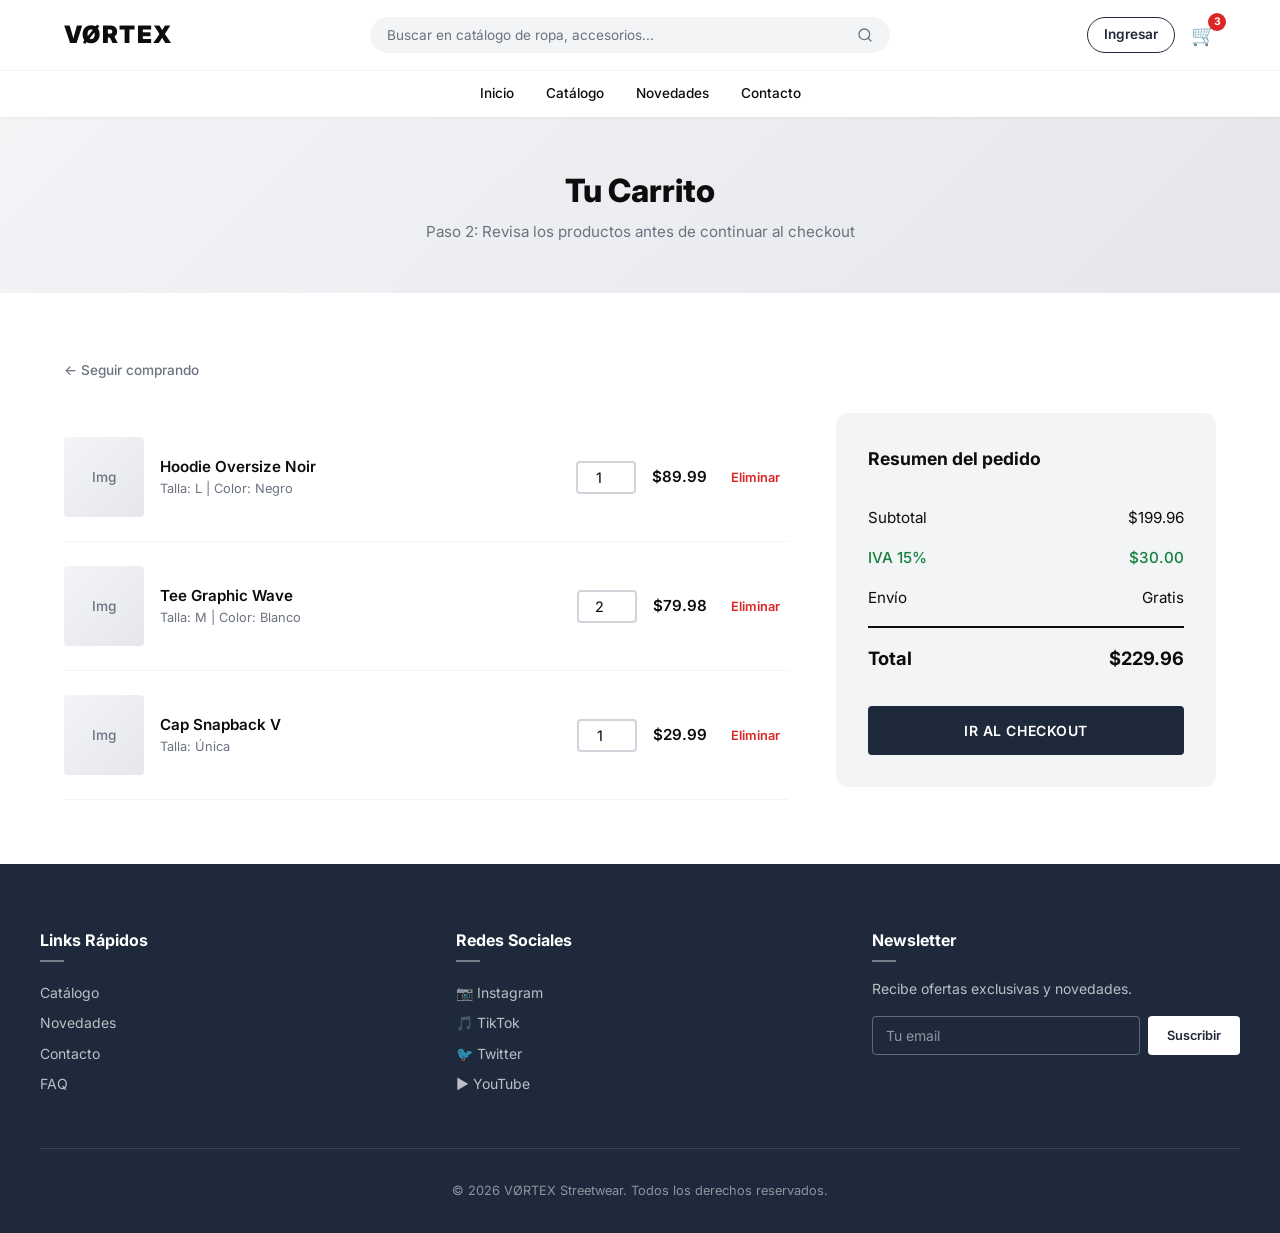
==== carrito.html @ 1f5ef52a "first commit: Initial project setup" ====
<!DOCTYPE html>
<html lang="es">
<head>
  <meta charset="UTF-8">
  <meta name="viewport" content="width=device-width, initial-scale=1.0">
  <meta name="description" content="VØRTEX — Tu carrito de compras. Paso 2: Revisa tu pedido con IVA 15%.">
  <title>VØRTEX — Carrito</title>
  <link rel="stylesheet" href="styles.css">
</head>
<body>

  <!-- NAVBAR (Unified) -->
  <nav class="navbar" role="navigation" aria-label="Menú principal">
    <div class="navbar__top">
      <a href="index.html" class="navbar__brand">VØRTEX</a>
      <div class="navbar__search-slot">
        <form class="navbar__search-form" role="search" onsubmit="event.preventDefault()">
          <input class="navbar__search-input" type="search" placeholder="Buscar en catálogo de ropa, accesorios..." aria-label="Buscar productos">
          <button class="navbar__search-btn" type="submit" aria-label="Buscar">
            <svg width="16" height="16" viewBox="0 0 24 24" fill="none" stroke="currentColor" stroke-width="2" stroke-linecap="round" stroke-linejoin="round" aria-hidden="true"><circle cx="11" cy="11" r="8"/><line x1="21" y1="21" x2="16.65" y2="16.65"/></svg>
          </button>
        </form>
      </div>
      <div class="navbar__actions">
        <a href="login.html" class="navbar__login-link" aria-label="Iniciar sesión">Ingresar</a>
        <a href="carrito.html" class="navbar__cart" aria-label="Ver carrito de compras">🛒<span class="navbar__cart-badge" id="cart-badge">3</span></a>
        <button class="navbar__hamburger" aria-label="Abrir menú de navegación" aria-expanded="false" id="hamburger"><span></span><span></span><span></span></button>
      </div>
    </div>
    <div class="navbar__bottom">
      <div class="navbar__links">
        <a href="index.html">Inicio</a>
        <a href="catalogo.html">Catálogo</a>
        <a href="novedades.html">Novedades</a>
        <a href="contacto.html">Contacto</a>
      </div>
    </div>
    <div class="navbar__mobile" id="mobile-menu">
      <a href="index.html">Inicio</a>
      <a href="catalogo.html">Catálogo</a>
      <a href="novedades.html">Novedades</a>
      <a href="contacto.html">Contacto</a>
      <a href="login.html">Iniciar Sesión</a>
    </div>
  </nav>

  <main>
    <section class="page-header">
      <div class="container">
        <h1>Tu Carrito</h1>
        <p>Paso 2: Revisa los productos antes de continuar al checkout</p>
      </div>
    </section>

    <section class="section">
      <div class="container">
        <a href="catalogo.html" class="back-link">← Seguir comprando</a>

        <div class="cart-layout" id="cart-content">
          <!-- Cart Items -->
          <div>
            <div class="cart-item" id="cart-item-1" data-id_producto="PROD-001" data-precio_unitario="89.99" data-cantidad="1">
              <div class="img-placeholder" role="img" aria-label="Imagen de Hoodie Oversize Noir">Img</div>
              <div class="cart-item__info">
                <h3 id="nombre_producto_cart_1">Hoodie Oversize Noir</h3>
                <p>Talla: L | Color: Negro</p>
              </div>
              <label class="sr-only" for="qty-1">Cantidad de Hoodie Oversize Noir</label>
              <input type="number" id="qty-1" name="cantidad" class="cart-item__qty" value="1" min="1" max="10" aria-label="Cantidad">
              <span class="cart-item__price" id="precio_unitario_1">$89.99</span>
              <button class="cart-item__remove" onclick="openModal('remove-modal')" aria-label="Eliminar Hoodie Oversize Noir del carrito">Eliminar</button>
            </div>
            <div class="cart-item" id="cart-item-2" data-id_producto="PROD-003" data-precio_unitario="39.99" data-cantidad="2">
              <div class="img-placeholder" role="img" aria-label="Imagen de Tee Graphic Wave">Img</div>
              <div class="cart-item__info">
                <h3 id="nombre_producto_cart_2">Tee Graphic Wave</h3>
                <p>Talla: M | Color: Blanco</p>
              </div>
              <label class="sr-only" for="qty-2">Cantidad de Tee Graphic Wave</label>
              <input type="number" id="qty-2" name="cantidad" class="cart-item__qty" value="2" min="1" max="10" aria-label="Cantidad">
              <span class="cart-item__price" id="precio_unitario_2">$79.98</span>
              <button class="cart-item__remove" onclick="openModal('remove-modal')" aria-label="Eliminar Tee Graphic Wave del carrito">Eliminar</button>
            </div>
            <div class="cart-item" id="cart-item-3" data-id_producto="PROD-004" data-precio_unitario="29.99" data-cantidad="1">
              <div class="img-placeholder" role="img" aria-label="Imagen de Cap Snapback V">Img</div>
              <div class="cart-item__info">
                <h3 id="nombre_producto_cart_3">Cap Snapback V</h3>
                <p>Talla: Única</p>
              </div>
              <label class="sr-only" for="qty-3">Cantidad de Cap Snapback V</label>
              <input type="number" id="qty-3" name="cantidad" class="cart-item__qty" value="1" min="1" max="10" aria-label="Cantidad">
              <span class="cart-item__price" id="precio_unitario_3">$29.99</span>
              <button class="cart-item__remove" onclick="openModal('remove-modal')" aria-label="Eliminar Cap Snapback V del carrito">Eliminar</button>
            </div>
          </div>

          <!-- Summary with IVA 15% Ecuador -->
          <div class="cart-summary">
            <h3>Resumen del pedido</h3>
            <div class="cart-summary__row">
              <span>Subtotal</span>
              <span id="subtotal">$199.96</span>
            </div>
            <div class="cart-summary__row cart-summary__row--iva" data-id_iva="IVA-001">
              <span>IVA 15%</span>
              <span id="iva_monto">$30.00</span>
            </div>
            <div class="cart-summary__row">
              <span>Envío</span>
              <span>Gratis</span>
            </div>
            <div class="cart-summary__row cart-summary__row--total">
              <span>Total</span>
              <span id="total">$229.96</span>
            </div>
            <a href="checkout.html" class="btn btn-primary" style="width:100%;margin-top:1.5rem">Ir al Checkout</a>
          </div>
        </div>
      </div>
    </section>
  </main>

  <!-- FOOTER (Unified) -->
  <footer class="footer" role="contentinfo">
    <div class="footer__grid">
      <div class="footer__col">
        <h3>Links Rápidos</h3>
        <a href="catalogo.html">Catálogo</a>
        <a href="novedades.html">Novedades</a>
        <a href="contacto.html">Contacto</a>
        <a href="#">FAQ</a>
      </div>
      <div class="footer__col">
        <h3>Redes Sociales</h3>
        <a href="#">📷 Instagram</a>
        <a href="#">🎵 TikTok</a>
        <a href="#">🐦 Twitter</a>
        <a href="#">▶️ YouTube</a>
      </div>
      <div class="footer__col">
        <h3>Newsletter</h3>
        <p class="footer__col-desc">Recibe ofertas exclusivas y novedades.</p>
        <form class="footer__newsletter" onsubmit="event.preventDefault();">
          <label for="newsletter-email-cart" class="sr-only">Email para newsletter</label>
          <input type="email" id="newsletter-email-cart" placeholder="Tu email" required>
          <button type="submit">Suscribir</button>
        </form>
      </div>
    </div>
    <div class="footer__bottom">
      <p>&copy; 2026 VØRTEX Streetwear. Todos los derechos reservados.</p>
    </div>
  </footer>

  <!-- MODAL: Eliminar producto -->
  <div class="modal-overlay" id="remove-modal" role="dialog" aria-modal="true" aria-labelledby="modal-remove-title">
    <div class="modal">
      <h2 id="modal-remove-title">Eliminar producto</h2>
      <p>¿Eliminar este producto del carrito?</p>
      <div class="modal__actions">
        <button class="btn btn-outline btn-sm" onclick="closeModal('remove-modal')">Cancelar</button>
        <button class="btn btn-primary btn-sm" onclick="closeModal('remove-modal')">Confirmar</button>
      </div>
    </div>
  </div>

  <script>
    var hamburger = document.getElementById('hamburger');
    var mobileMenu = document.getElementById('mobile-menu');
    hamburger.addEventListener('click', function() {
      var expanded = mobileMenu.classList.toggle('active');
      hamburger.setAttribute('aria-expanded', expanded);
    });
    function openModal(id) {
      var overlay = document.getElementById(id);
      overlay.classList.add('active');
      var firstBtn = overlay.querySelector('button, a');
      if (firstBtn) firstBtn.focus();
      overlay.addEventListener('keydown', trapFocus);
    }
    function closeModal(id) {
      var overlay = document.getElementById(id);
      overlay.classList.remove('active');
      overlay.removeEventListener('keydown', trapFocus);
    }
    function trapFocus(e) {
      if (e.key === 'Escape') { e.currentTarget.classList.remove('active'); e.currentTarget.removeEventListener('keydown', trapFocus); return; }
      if (e.key !== 'Tab') return;
      var focusable = e.currentTarget.querySelector('.modal').querySelectorAll('button, a, input, [tabindex]:not([tabindex="-1"])');
      var first = focusable[0], last = focusable[focusable.length - 1];
      if (e.shiftKey && document.activeElement === first) { e.preventDefault(); last.focus(); }
      else if (!e.shiftKey && document.activeElement === last) { e.preventDefault(); first.focus(); }
    }
    document.querySelectorAll('.modal-overlay').forEach(function(o) {
      o.addEventListener('click', function(e) { if (e.target === o) closeModal(o.id); });
    });
  </script>
</body>
</html>
---- styles.css ----
/* ======================================
   VØRTEX STREETWEAR (BarBox) — Design System
   Proyecto IHC — Prototipo Alta Fidelidad
   Paleta: #FFFFFF · #0D0D0D · #6B7280 · #F3F4F6 · #1E293B
   IVA Ecuador: 15%
   ====================================== */

@import url('https://fonts.googleapis.com/css2?family=Inter:wght@300;400;500;600;700;800;900&display=swap');

:root {
  /* — Colors — */
  --color-bg:        #FFFFFF;
  --color-obsidian:  #0D0D0D;
  --color-steel:     #6B7280;
  --color-mist:      #F3F4F6;
  --color-midnight:  #1E293B;
  --color-white:     #FFFFFF;
  --color-success:   #16A34A;
  --color-error:     #DC2626;
  --color-warning:   #F59E0B;
  --color-iva:       #15803D;
  --color-accent:    #3B82F6;
  --color-paypal:    #003087;

  /* — Typography — */
  --font-main: 'Inter', -apple-system, BlinkMacSystemFont, 'Segoe UI', sans-serif;

  /* — Spacing — */
  --space-xs:  0.25rem;
  --space-sm:  0.5rem;
  --space-md:  1rem;
  --space-lg:  1.5rem;
  --space-xl:  2rem;
  --space-2xl: 3rem;
  --space-3xl: 4rem;

  /* — Transitions — */
  --transition: 0.25s ease;
  --transition-slow: 0.5s ease;

  /* — Shadows — */
  --shadow-sm:  0 1px 3px rgba(0,0,0,0.06);
  --shadow-md:  0 4px 12px rgba(0,0,0,0.08);
  --shadow-lg:  0 8px 24px rgba(0,0,0,0.12);
  --shadow-xl:  0 20px 50px rgba(0,0,0,0.15);

  /* — Border Radius — */
  --radius-sm: 4px;
  --radius-md: 8px;
  --radius-lg: 12px;
  --radius-xl: 16px;
  --radius-full: 50%;
}

/* ======================================
   RESET & BASE
   ====================================== */
*, *::before, *::after {
  margin: 0;
  padding: 0;
  box-sizing: border-box;
}

html {
  font-size: 16px;
  scroll-behavior: smooth;
  -webkit-font-smoothing: antialiased;
  -moz-osx-font-smoothing: grayscale;
}

body {
  font-family: var(--font-main);
  background-color: var(--color-bg);
  color: var(--color-obsidian);
  line-height: 1.6;
  overflow-x: hidden;
}

a {
  text-decoration: none;
  color: inherit;
  transition: opacity var(--transition), color var(--transition);
}
a:hover { opacity: 0.8; }

img { display: block; max-width: 100%; height: auto; }

button {
  cursor: pointer;
  font-family: inherit;
  border: none;
  background: none;
}

ul { list-style: none; }

/* — Utility Classes — */
.sr-only {
  position: absolute; width: 1px; height: 1px;
  padding: 0; margin: -1px; overflow: hidden;
  clip: rect(0,0,0,0); white-space: nowrap; border: 0;
}

.container {
  max-width: 1200px;
  margin: 0 auto;
  padding: 0 var(--space-lg);
}

/* ======================================
   BUTTONS
   ====================================== */
.btn {
  display: inline-flex;
  align-items: center;
  justify-content: center;
  gap: var(--space-sm);
  font-family: var(--font-main);
  font-size: 0.875rem;
  font-weight: 600;
  letter-spacing: 0.04em;
  text-transform: uppercase;
  border-radius: var(--radius-sm);
  padding: 0.85rem 2rem;
  transition: all var(--transition);
  position: relative;
  overflow: hidden;
}

.btn:focus-visible {
  outline: 2px solid var(--color-midnight);
  outline-offset: 2px;
}

.btn-primary {
  background-color: var(--color-midnight);
  color: var(--color-white);
}

.btn-primary:hover {
  background-color: #0f172a;
  transform: translateY(-2px);
  box-shadow: 0 6px 20px rgba(30,41,59,0.35);
  opacity: 1;
}

.btn-primary:active {
  transform: translateY(0);
}

.btn-outline {
  background-color: var(--color-white);
  color: var(--color-midnight);
  border: 2px solid var(--color-midnight);
}
.btn-outline:hover {
  background-color: var(--color-midnight);
  color: var(--color-white);
  opacity: 1;
}

.btn-sm { padding: 0.6rem 1.2rem; font-size: 0.8rem; }

.btn-success {
  background-color: var(--color-success);
  color: var(--color-white);
}
.btn-success:hover {
  background-color: #15803D;
  transform: translateY(-2px);
  opacity: 1;
}

/* ======================================
   LOADING STATE
   ====================================== */
.is-loading {
  pointer-events: none;
  opacity: 0.7;
  position: relative;
  color: transparent !important;
}

.is-loading::after {
  content: '';
  position: absolute;
  top: 50%;
  left: 50%;
  width: 20px;
  height: 20px;
  margin: -10px 0 0 -10px;
  border: 3px solid rgba(255,255,255,0.3);
  border-top-color: var(--color-white);
  border-radius: var(--radius-full);
  animation: spin 0.6s linear infinite;
}

@keyframes spin {
  to { transform: rotate(360deg); }
}

/* ======================================
   NAVBAR — Unified across all pages
   ====================================== */
.navbar {
  position: sticky;
  top: 0;
  z-index: 1000;
  background-color: rgba(255,255,255,0.97);
  backdrop-filter: blur(12px);
  -webkit-backdrop-filter: blur(12px);
  box-shadow: var(--shadow-sm);
}

/* Row 1: logo | search | actions */
.navbar__top {
  max-width: 1200px;
  margin: 0 auto;
  display: grid;
  grid-template-columns: auto 1fr auto;
  align-items: center;
  gap: var(--space-lg);
  padding: var(--space-md) var(--space-lg);
}

.navbar__brand {
  font-size: 1.5rem;
  font-weight: 900;
  color: var(--color-obsidian);
  letter-spacing: 0.06em;
  white-space: nowrap;
}
.navbar__brand:hover { opacity: 1; }

/* Central search */
.navbar__search-slot { display: flex; align-items: center; width: 100%; }
.navbar__search-form {
  display: flex;
  align-items: center;
  width: 100%;
  max-width: 520px;
  margin: 0 auto;
  border: 1.5px solid var(--color-mist);
  border-radius: 24px;
  overflow: hidden;
  background: var(--color-mist);
  transition: border-color var(--transition), box-shadow var(--transition);
}
.navbar__search-form:focus-within {
  border-color: var(--color-midnight);
  box-shadow: 0 0 0 3px rgba(30,41,59,0.08);
  background: var(--color-white);
}
.navbar__search-input {
  flex: 1; border: none; background: transparent;
  padding: 0.55rem var(--space-md);
  font-size: 0.85rem; font-family: inherit;
  color: var(--color-obsidian);
  outline: none;
}
.navbar__search-input::placeholder { color: var(--color-steel); }
.navbar__search-btn {
  background: none; border: none; cursor: pointer;
  color: var(--color-steel); padding: 0.55rem var(--space-md);
  display: flex; align-items: center;
  transition: color var(--transition);
}
.navbar__search-btn:hover { color: var(--color-midnight); }

.navbar__actions {
  display: flex;
  align-items: center;
  gap: var(--space-md);
  justify-content: flex-end;
}

/* Row 2: nav links centered */
.navbar__bottom {
  border-top: 1px solid var(--color-mist);
}
.navbar__links {
  max-width: 1200px;
  margin: 0 auto;
  display: flex;
  justify-content: center;
  gap: var(--space-xl);
  padding: var(--space-sm) var(--space-lg);
}
.navbar__links a {
  font-size: 0.85rem;
  font-weight: 500;
  color: var(--color-obsidian);
  position: relative;
  padding: var(--space-xs) 0;
  transition: color var(--transition);
}
.navbar__links a::after {
  content: '';
  position: absolute;
  bottom: -2px; left: 0;
  width: 0; height: 2px;
  background-color: var(--color-midnight);
  transition: width var(--transition);
}
.navbar__links a:hover::after,
.navbar__links a[aria-current="page"]::after { width: 100%; }
.navbar__links a:hover { opacity: 1; color: var(--color-midnight); }

/* Cart badge */
.navbar__cart {
  position: relative;
  font-size: 1.25rem;
  display: flex;
  align-items: center;
}
.navbar__cart-badge {
  position: absolute;
  top: -6px; right: -10px;
  width: 18px; height: 18px;
  background-color: var(--color-error);
  color: var(--color-white);
  font-size: 0.65rem;
  font-weight: 700;
  border-radius: var(--radius-full);
  display: flex;
  align-items: center;
  justify-content: center;
}

.navbar__login-link {
  font-size: 0.85rem;
  font-weight: 600;
  color: var(--color-midnight);
  padding: 0.4rem 1rem;
  border: 1.5px solid var(--color-midnight);
  border-radius: 24px;
  transition: all var(--transition);
}
.navbar__login-link:hover {
  background-color: var(--color-midnight);
  color: var(--color-white);
  opacity: 1;
}

/* Hamburger */
.navbar__hamburger {
  display: none;
  flex-direction: column;
  gap: 5px;
  padding: var(--space-sm);
}
.navbar__hamburger span {
  display: block; width: 22px; height: 2px;
  background-color: var(--color-obsidian);
  transition: all var(--transition);
  border-radius: 2px;
}

.navbar__mobile {
  display: none;
  flex-direction: column;
  background-color: var(--color-white);
  padding: var(--space-md) var(--space-lg);
  border-top: 1px solid var(--color-mist);
}
.navbar__mobile a {
  padding: var(--space-sm) 0;
  font-size: 1rem; font-weight: 500;
  color: var(--color-obsidian);
  border-bottom: 1px solid var(--color-mist);
}
.navbar__mobile.active { display: flex; }

@media (max-width: 768px) {
  .navbar__bottom { display: none; }
  .navbar__hamburger { display: flex; }
  .navbar__search-slot { display: none; }
}

/* ======================================
   HERO
   ====================================== */
.hero {
  position: relative;
  min-height: 480px;
  background-image: url('assets/images/hero-main.png');
  background-size: cover;
  background-position: center;
  display: flex;
  align-items: center;
  justify-content: center;
  text-align: center;
  padding: var(--space-3xl) 0;
}
.hero::before {
  content: '';
  position: absolute; inset: 0;
  background: linear-gradient(135deg, rgba(13,13,13,0.6) 0%, rgba(30,41,59,0.4) 100%);
}
.hero > .container { position: relative; z-index: 1; }
.hero h1 {
  font-size: clamp(2rem, 5vw, 3.2rem);
  font-weight: 800;
  color: #ffffff;
  margin-bottom: var(--space-md);
  animation: fadeInUp 0.7s ease both;
}
.hero p {
  font-size: 1.1rem;
  color: rgba(255,255,255,0.88);
  max-width: 560px;
  margin: 0 auto var(--space-xl);
  animation: fadeInUp 0.7s ease 0.15s both;
}
.hero .btn {
  animation: fadeInUp 0.7s ease 0.3s both;
}

/* ======================================
   SECTIONS
   ====================================== */
.section { padding: var(--space-3xl) 0; }
.section--mist { background-color: var(--color-mist); }
.section__title {
  font-size: 1.75rem;
  font-weight: 700;
  color: var(--color-obsidian);
  text-align: center;
  margin-bottom: var(--space-2xl);
  position: relative;
}
.section__title::after {
  content: '';
  display: block;
  width: 48px;
  height: 3px;
  background-color: var(--color-midnight);
  margin: var(--space-sm) auto 0;
  border-radius: 2px;
}

/* ======================================
   CATEGORIES
   ====================================== */
.categories-grid {
  display: grid;
  grid-template-columns: repeat(4, 1fr);
  gap: var(--space-lg);
}
.category-card {
  display: flex;
  flex-direction: column;
  align-items: center;
  gap: var(--space-sm);
  padding: var(--space-xl);
  background-color: var(--color-mist);
  border-radius: var(--radius-md);
  transition: transform var(--transition), box-shadow var(--transition);
}
.category-card:hover {
  transform: translateY(-6px);
  box-shadow: var(--shadow-lg);
  opacity: 1;
}
.category-card__icon { font-size: 2.5rem; }
.category-card__name {
  font-size: 0.95rem;
  font-weight: 600;
  color: var(--color-obsidian);
}

@media (max-width: 768px) {
  .categories-grid { grid-template-columns: repeat(2, 1fr); }
}

/* ======================================
   PRODUCT GRID & CARD
   ====================================== */
.products-grid {
  display: grid;
  grid-template-columns: repeat(4, 1fr);
  gap: var(--space-lg);
}

.product-card {
  background-color: var(--color-white);
  border-radius: var(--radius-md);
  overflow: hidden;
  box-shadow: var(--shadow-sm);
  transition: transform var(--transition), box-shadow var(--transition);
  position: relative;
}
.product-card:hover {
  transform: translateY(-6px);
  box-shadow: var(--shadow-lg);
}

.product-card__img {
  height: 220px;
  overflow: hidden;
}
.product-card__img img {
  width: 100%;
  height: 100%;
  object-fit: cover;
  transition: transform var(--transition-slow);
}
.product-card:hover .product-card__img img {
  transform: scale(1.05);
}

.product-card__body {
  padding: var(--space-md);
}
.product-card__name {
  font-size: 0.95rem;
  font-weight: 600;
  color: var(--color-obsidian);
  margin-bottom: var(--space-xs);
}
.product-card__price {
  display: flex;
  align-items: center;
  gap: var(--space-sm);
  margin-bottom: var(--space-md);
}
.product-card__price .current {
  font-size: 1.1rem;
  font-weight: 700;
  color: var(--color-obsidian);
}
.product-card__price .old {
  font-size: 0.8rem;
  color: var(--color-steel);
  text-decoration: line-through;
}

.product-card__badge {
  display: inline-block;
  padding: 0.2rem 0.6rem;
  font-size: 0.7rem;
  font-weight: 700;
  letter-spacing: 0.06em;
  border-radius: 3px;
  margin-bottom: var(--space-sm);
}
.product-card__badge--new {
  background-color: var(--color-midnight);
  color: var(--color-white);
}
.product-card__badge--featured {
  background: linear-gradient(135deg, #F59E0B, #D97706);
  color: var(--color-white);
}

@media (max-width: 768px) {
  .products-grid { grid-template-columns: repeat(2, 1fr); }
}
@media (max-width: 480px) {
  .products-grid { grid-template-columns: 1fr; }
}

/* ======================================
   IMAGE PLACEHOLDER
   ====================================== */
.img-placeholder {
  background: linear-gradient(135deg, var(--color-mist) 0%, #E5E7EB 100%);
  display: flex;
  align-items: center;
  justify-content: center;
  color: var(--color-steel);
  font-size: 0.85rem;
  font-weight: 500;
  min-height: 180px;
}

/* ======================================
   FEATURED PRODUCTS
   ====================================== */
.featured-grid {
  display: grid;
  grid-template-columns: repeat(4, 1fr);
  gap: var(--space-lg);
}

.featured-card {
  position: relative;
  background-color: var(--color-white);
  border-radius: var(--radius-lg);
  overflow: hidden;
  box-shadow: var(--shadow-md);
  transition: transform var(--transition), box-shadow var(--transition);
  border: 2px solid transparent;
}
.featured-card:hover {
  transform: translateY(-8px);
  box-shadow: var(--shadow-xl);
  border-color: var(--color-warning);
}

.featured-card__ribbon {
  position: absolute;
  top: 12px;
  left: -8px;
  background: linear-gradient(135deg, #F59E0B, #D97706);
  color: var(--color-white);
  font-size: 0.7rem;
  font-weight: 700;
  letter-spacing: 0.05em;
  padding: 0.3rem 1rem 0.3rem 1.2rem;
  border-radius: 0 var(--radius-sm) var(--radius-sm) 0;
  z-index: 2;
  box-shadow: 0 2px 6px rgba(217,119,6,0.3);
}
.featured-card__ribbon::before {
  content: '';
  position: absolute;
  left: 0;
  bottom: -6px;
  border-top: 6px solid #B45309;
  border-left: 8px solid transparent;
}

.featured-card__img {
  height: 200px;
  overflow: hidden;
}

.featured-card__body {
  padding: var(--space-md) var(--space-md) var(--space-lg);
}

.featured-card__name {
  font-size: 0.95rem;
  font-weight: 600;
  margin-bottom: var(--space-xs);
}

.featured-card__price {
  font-size: 1.1rem;
  font-weight: 700;
  color: var(--color-midnight);
  margin-bottom: var(--space-md);
}

@media (max-width: 768px) {
  .featured-grid { grid-template-columns: repeat(2, 1fr); }
}
@media (max-width: 480px) {
  .featured-grid { grid-template-columns: 1fr; }
}

/* ======================================
   BANNER PROMO
   ====================================== */
.banner-promo {
  background: linear-gradient(135deg, var(--color-midnight) 0%, #0f172a 100%);
  color: var(--color-white);
  text-align: center;
  padding: var(--space-3xl) var(--space-lg);
}
.banner-promo h2 {
  font-size: 1.5rem;
  font-weight: 700;
  margin-bottom: var(--space-sm);
}
.banner-promo p {
  font-size: 1rem;
  color: rgba(255,255,255,0.8);
  margin-bottom: var(--space-xl);
}
.banner-promo .btn {
  background-color: var(--color-white);
  color: var(--color-midnight);
  font-weight: 700;
}
.banner-promo .btn:hover {
  background-color: var(--color-mist);
  opacity: 1;
}

/* ======================================
   TESTIMONIALS
   ====================================== */
.testimonials-grid {
  display: grid;
  grid-template-columns: repeat(3, 1fr);
  gap: var(--space-lg);
}
.testimonial-card {
  background-color: var(--color-mist);
  border-radius: var(--radius-md);
  padding: var(--space-xl);
  transition: transform var(--transition);
}
.testimonial-card:hover {
  transform: translateY(-4px);
}
.testimonial-card__text {
  font-size: 0.95rem;
  color: var(--color-obsidian);
  line-height: 1.7;
  margin-bottom: var(--space-md);
  font-style: italic;
}
.testimonial-card__author {
  font-size: 0.85rem;
  font-weight: 600;
  color: var(--color-steel);
}

@media (max-width: 768px) {
  .testimonials-grid { grid-template-columns: 1fr; }
}

/* ======================================
   FOOTER — Unified across all pages
   ====================================== */
.footer {
  background-color: var(--color-midnight);
  color: var(--color-white);
  padding: var(--space-3xl) var(--space-lg) var(--space-xl);
}
.footer__grid {
  max-width: 1200px;
  margin: 0 auto;
  display: grid;
  grid-template-columns: repeat(3, 1fr);
  gap: var(--space-2xl);
}
.footer__col h3 {
  font-size: 1rem;
  font-weight: 700;
  margin-bottom: var(--space-md);
  position: relative;
  padding-bottom: var(--space-sm);
}
.footer__col h3::after {
  content: '';
  position: absolute;
  bottom: 0; left: 0;
  width: 24px; height: 2px;
  background-color: rgba(255,255,255,0.4);
}
.footer__col a {
  display: block;
  padding: var(--space-xs) 0;
  font-size: 0.875rem;
  color: rgba(255,255,255,0.7);
  transition: color var(--transition), padding-left var(--transition);
}
.footer__col a:hover {
  color: var(--color-white);
  opacity: 1;
  padding-left: 4px;
}
.footer__col-desc {
  font-size: 0.875rem;
  color: rgba(255,255,255,0.7);
  margin-bottom: var(--space-md);
}
.footer__newsletter {
  display: flex;
  gap: var(--space-sm);
}
.footer__newsletter input {
  flex: 1;
  padding: 0.6rem 0.8rem;
  border: 1px solid rgba(255,255,255,0.3);
  border-radius: var(--radius-sm);
  background: transparent;
  color: var(--color-white);
  font-family: var(--font-main);
  font-size: 0.875rem;
  transition: border-color var(--transition);
}
.footer__newsletter input::placeholder { color: rgba(255,255,255,0.5); }
.footer__newsletter input:focus {
  outline: none;
  border-color: var(--color-white);
  box-shadow: 0 0 0 2px rgba(255,255,255,0.15);
}
.footer__newsletter button {
  padding: 0.6rem 1.2rem;
  background-color: var(--color-white);
  color: var(--color-midnight);
  font-weight: 600;
  font-size: 0.8rem;
  border-radius: var(--radius-sm);
  transition: background-color var(--transition);
}
.footer__newsletter button:hover { background-color: var(--color-mist); }
.footer__bottom {
  max-width: 1200px;
  margin: var(--space-2xl) auto 0;
  text-align: center;
  padding-top: var(--space-xl);
  border-top: 1px solid rgba(255,255,255,0.12);
  font-size: 0.8rem;
  color: rgba(255,255,255,0.5);
}

@media (max-width: 768px) {
  .footer__grid { grid-template-columns: 1fr; }
}

/* ======================================
   MODAL
   ====================================== */
.modal-overlay {
  display: none;
  position: fixed;
  inset: 0;
  background-color: rgba(0,0,0,0.55);
  z-index: 2000;
  align-items: center;
  justify-content: center;
  animation: fadeIn 0.2s ease;
}
.modal-overlay.active { display: flex; }

.modal {
  background-color: var(--color-white);
  border-radius: var(--radius-lg);
  padding: var(--space-2xl);
  max-width: 440px;
  width: 90%;
  box-shadow: var(--shadow-xl);
  animation: slideUp 0.3s ease;
}
.modal h2 {
  font-size: 1.25rem;
  font-weight: 700;
  color: var(--color-obsidian);
  margin-bottom: var(--space-sm);
}
.modal p {
  font-size: 0.95rem;
  color: var(--color-steel);
  margin-bottom: var(--space-xl);
}
.modal__actions {
  display: flex;
  gap: var(--space-md);
  justify-content: flex-end;
}

/* Modal with product image */
.modal--product { max-width: 520px; padding: 0; overflow: hidden; }
.modal--product .modal__product-img {
  width: 100%; height: 220px;
  object-fit: cover; display: block;
}
.modal--product .modal__body { padding: var(--space-2xl); }

/* ======================================
   SEARCH BAR (Catálogo)
   ====================================== */
.search-bar {
  background-color: var(--color-mist);
  padding: var(--space-lg);
  border-radius: var(--radius-md);
  margin-bottom: var(--space-xl);
}
.search-bar input {
  width: 100%;
  padding: 0.75rem 1rem;
  border: 2px solid transparent;
  border-radius: var(--radius-sm);
  background-color: var(--color-white);
  font-family: var(--font-main);
  font-size: 1rem;
  color: var(--color-obsidian);
  transition: border-color var(--transition);
}
.search-bar input::placeholder { color: var(--color-steel); }
.search-bar input:focus {
  outline: none;
  border-color: var(--color-midnight);
  box-shadow: 0 0 0 3px rgba(30,41,59,0.08);
}

/* ======================================
   FILTERS (Catálogo)
   ====================================== */
.catalog-layout {
  display: grid;
  grid-template-columns: 240px 1fr;
  gap: var(--space-2xl);
}
.filters {
  position: sticky;
  top: 100px;
  align-self: start;
}
.filters h3 {
  font-size: 1rem;
  font-weight: 700;
  color: var(--color-obsidian);
  margin-bottom: var(--space-md);
}
.filter-group { margin-bottom: var(--space-xl); }
.filter-group h4 {
  font-size: 0.85rem;
  font-weight: 600;
  color: var(--color-obsidian);
  margin-bottom: var(--space-sm);
  text-transform: uppercase;
  letter-spacing: 0.04em;
}
.filter-group label {
  display: flex;
  align-items: center;
  gap: var(--space-sm);
  padding: var(--space-xs) 0;
  font-size: 0.875rem;
  color: var(--color-steel);
  cursor: pointer;
  transition: color var(--transition);
}
.filter-group label:hover { color: var(--color-obsidian); }
.filter-group input[type="checkbox"] {
  accent-color: var(--color-midnight);
  width: 16px; height: 16px;
}

@media (max-width: 768px) {
  .catalog-layout { grid-template-columns: 1fr; }
  .filters { position: static; }
}

/* ======================================
   PAGINATION
   ====================================== */
.pagination {
  display: flex;
  justify-content: center;
  gap: var(--space-sm);
  margin-top: var(--space-2xl);
}
.pagination a, .pagination span {
  display: flex;
  align-items: center;
  justify-content: center;
  width: 40px; height: 40px;
  border-radius: var(--radius-sm);
  font-size: 0.875rem;
  font-weight: 600;
  color: var(--color-obsidian);
  border: 1px solid var(--color-mist);
  transition: all var(--transition);
}
.pagination a:hover {
  background-color: var(--color-mist);
  opacity: 1;
}
.pagination [aria-current="page"] {
  background-color: var(--color-midnight);
  color: var(--color-white);
  border-color: var(--color-midnight);
}

/* ======================================
   PAGE HEADER (small hero)
   ====================================== */
.page-header {
  background: linear-gradient(135deg, var(--color-mist) 0%, #E5E7EB 100%);
  padding: var(--space-2xl) 0;
  text-align: center;
}
.page-header h1 {
  font-size: 2rem;
  font-weight: 800;
  color: var(--color-obsidian);
  margin-bottom: var(--space-xs);
}
.page-header p {
  font-size: 0.95rem;
  color: var(--color-steel);
}

/* ======================================
   CONTACT
   ====================================== */
.contact-layout {
  display: grid;
  grid-template-columns: 1fr 1fr;
  gap: var(--space-2xl);
}
.map-placeholder {
  background: linear-gradient(135deg, var(--color-mist) 0%, #E5E7EB 100%);
  border-radius: var(--radius-md);
  display: flex; align-items: center; justify-content: center;
  min-height: 300px;
  color: var(--color-steel);
  font-size: 1rem; font-weight: 500;
}
.contact-info { margin-top: var(--space-xl); }
.contact-info p {
  display: flex;
  align-items: center;
  gap: var(--space-sm);
  font-size: 0.9rem;
  color: var(--color-steel);
  margin-bottom: var(--space-sm);
}

@media (max-width: 768px) {
  .contact-layout { grid-template-columns: 1fr; }
}

/* ======================================
   FORMS — CSS-Only Validation
   ====================================== */
.form-group { margin-bottom: var(--space-lg); }
.form-group label {
  display: block;
  font-size: 0.85rem;
  font-weight: 600;
  color: var(--color-obsidian);
  margin-bottom: var(--space-xs);
}

.form-group input,
.form-group textarea,
.form-group select {
  width: 100%;
  padding: 0.75rem 1rem;
  border: 2px solid #D1D5DB;
  border-radius: var(--radius-sm);
  font-family: var(--font-main);
  font-size: 0.95rem;
  color: var(--color-obsidian);
  background-color: var(--color-white);
  transition: border-color var(--transition), box-shadow var(--transition);
}

.form-group input:focus,
.form-group textarea:focus,
.form-group select:focus {
  outline: none;
  border-color: var(--color-midnight);
  box-shadow: 0 0 0 3px rgba(30,41,59,0.1);
}

/* CSS-Only Validation: green border on valid, red on invalid (after interaction) */
.form-group input:not(:placeholder-shown):valid,
.form-group textarea:not(:placeholder-shown):valid {
  border-color: var(--color-success);
  box-shadow: 0 0 0 3px rgba(22,163,74,0.08);
}

.form-group input:not(:placeholder-shown):invalid,
.form-group textarea:not(:placeholder-shown):invalid {
  border-color: var(--color-error);
  box-shadow: 0 0 0 3px rgba(220,38,38,0.08);
}

/* Validation icons */
.form-group input:not(:placeholder-shown):valid ~ .validation-icon::after {
  content: '✓';
  color: var(--color-success);
}
.form-group input:not(:placeholder-shown):invalid ~ .validation-icon::after {
  content: '✗';
  color: var(--color-error);
}
.validation-icon {
  position: absolute;
  right: 12px;
  top: 50%;
  transform: translateY(-50%);
  font-size: 1rem;
  font-weight: 700;
}
.form-group--icon { position: relative; }
.form-group--icon input { padding-right: 2.5rem; }

.form-group textarea { resize: vertical; min-height: 120px; }

/* Error messages — shown via JS has-error class */
.form-group .error-msg {
  display: none;
  margin-top: var(--space-xs);
  font-size: 0.8rem;
  color: var(--color-error);
  font-weight: 500;
}
.form-group.has-error .error-msg { display: block; }
.form-group.has-error input,
.form-group.has-error textarea {
  border-color: var(--color-error);
  box-shadow: 0 0 0 3px rgba(220,38,38,0.08);
}

.tooltip {
  font-size: 0.75rem;
  color: var(--color-steel);
  margin-top: var(--space-xs);
}

.form-row {
  display: grid;
  grid-template-columns: 1fr 1fr;
  gap: var(--space-md);
}

@media (max-width: 768px) {
  .form-row { grid-template-columns: 1fr; }
}

/* ======================================
   CART
   ====================================== */
.cart-layout {
  display: grid;
  grid-template-columns: 1fr 380px;
  gap: var(--space-2xl);
}
.cart-item {
  display: grid;
  grid-template-columns: 80px 1fr auto auto auto;
  gap: var(--space-md);
  align-items: center;
  padding: var(--space-lg) 0;
  border-bottom: 1px solid var(--color-mist);
  transition: background-color var(--transition);
}
.cart-item:hover {
  background-color: rgba(243,244,246,0.5);
}
.cart-item .img-placeholder {
  width: 80px; height: 80px;
  border-radius: var(--radius-sm);
  min-height: auto;
}
.cart-item__info h3 {
  font-size: 0.95rem;
  font-weight: 600;
  color: var(--color-obsidian);
}
.cart-item__info p {
  font-size: 0.8rem;
  color: var(--color-steel);
}
.cart-item__qty {
  width: 60px;
  padding: 0.4rem;
  text-align: center;
  border: 2px solid #D1D5DB;
  border-radius: var(--radius-sm);
  font-family: var(--font-main);
  font-size: 0.9rem;
  transition: border-color var(--transition);
}
.cart-item__qty:focus {
  outline: none;
  border-color: var(--color-midnight);
}
.cart-item__price {
  font-weight: 600;
  white-space: nowrap;
  font-size: 0.95rem;
}
.cart-item__remove {
  color: var(--color-error);
  font-size: 0.8rem;
  font-weight: 600;
  background: none;
  border: none;
  cursor: pointer;
  padding: var(--space-sm);
  border-radius: var(--radius-sm);
  transition: background-color var(--transition);
}
.cart-item__remove:hover {
  background-color: rgba(220,38,38,0.08);
}

/* Cart & Order Summary */
.cart-summary,
.order-summary {
  background-color: var(--color-mist);
  border-radius: var(--radius-lg);
  padding: var(--space-xl);
  align-self: start;
  position: sticky;
  top: 100px;
}
.cart-summary h3,
.order-summary h3 {
  font-size: 1.1rem;
  font-weight: 700;
  margin-bottom: var(--space-lg);
}

.cart-summary__row,
.order-summary__item {
  display: flex;
  justify-content: space-between;
  padding: var(--space-sm) 0;
  font-size: 0.95rem;
}

/* IVA row highlight */
.cart-summary__row--iva,
.order-summary__item--iva {
  color: var(--color-iva);
  font-weight: 500;
}

.cart-summary__row--total,
.order-summary__total {
  display: flex;
  justify-content: space-between;
  font-weight: 700;
  font-size: 1.15rem;
  border-top: 2px solid var(--color-obsidian);
  margin-top: var(--space-sm);
  padding-top: var(--space-md);
}

.cart-empty {
  text-align: center;
  padding: var(--space-3xl);
}
.cart-empty p {
  font-size: 1.1rem;
  color: var(--color-steel);
  margin-bottom: var(--space-xl);
}

@media (max-width: 768px) {
  .cart-layout { grid-template-columns: 1fr; }
  .cart-item { grid-template-columns: 60px 1fr; }
  .cart-item__price, .cart-item__qty, .cart-item__remove {
    grid-column: 2;
  }
}

/* ======================================
   STEPPER
   ====================================== */
.stepper {
  display: flex;
  justify-content: center;
  align-items: center;
  gap: var(--space-sm);
  padding: var(--space-xl) 0;
}
.stepper__step {
  display: flex;
  align-items: center;
  gap: var(--space-sm);
  font-size: 0.85rem;
  font-weight: 600;
  color: var(--color-steel);
  transition: color var(--transition);
}
.stepper__step.active { color: var(--color-midnight); }
.stepper__step.completed { color: var(--color-success); }

.stepper__circle {
  width: 36px; height: 36px;
  border-radius: var(--radius-full);
  display: flex;
  align-items: center;
  justify-content: center;
  font-size: 0.85rem;
  font-weight: 700;
  background-color: var(--color-mist);
  color: var(--color-steel);
  transition: all var(--transition);
}
.stepper__step.active .stepper__circle {
  background-color: var(--color-midnight);
  color: var(--color-white);
  box-shadow: 0 0 0 4px rgba(30,41,59,0.15);
}
.stepper__step.completed .stepper__circle {
  background-color: var(--color-success);
  color: var(--color-white);
}

.stepper__line {
  width: 60px; height: 2px;
  background-color: var(--color-mist);
  border-radius: 1px;
  transition: background-color var(--transition);
}
.stepper__line.done { background-color: var(--color-success); }

/* ======================================
   CHECKOUT / FORMS
   ====================================== */
.checkout-layout {
  display: grid;
  grid-template-columns: 1fr 380px;
  gap: var(--space-2xl);
}
.checkout-form { max-width: 600px; }

.back-link {
  display: inline-flex;
  align-items: center;
  gap: var(--space-sm);
  font-size: 0.85rem;
  font-weight: 500;
  color: var(--color-steel);
  margin-bottom: var(--space-xl);
  transition: color var(--transition);
}
.back-link:hover { color: var(--color-obsidian); opacity: 1; }

@media (max-width: 768px) {
  .checkout-layout { grid-template-columns: 1fr; }
}

/* ======================================
   LOGIN
   ====================================== */
.login-layout {
  display: grid;
  grid-template-columns: 1fr 1fr;
  gap: var(--space-2xl);
  max-width: 900px;
  margin: 0 auto;
}
.login-panel {
  padding: var(--space-2xl);
  border: 2px solid var(--color-mist);
  border-radius: var(--radius-lg);
  transition: border-color var(--transition);
}
.login-panel:hover {
  border-color: #D1D5DB;
}
.login-panel h2 {
  font-size: 1.25rem;
  font-weight: 700;
  color: var(--color-obsidian);
  margin-bottom: var(--space-xl);
}
.login-panel .link-forgot {
  display: block;
  font-size: 0.8rem;
  font-weight: 500;
  color: var(--color-steel);
  margin-top: var(--space-sm);
}
.login-panel .link-forgot:hover { color: var(--color-midnight); opacity: 1; }

@media (max-width: 768px) {
  .login-layout { grid-template-columns: 1fr; }
}

/* ======================================
   PAYMENT TABS (CSS-only)
   ====================================== */
.payment-tabs {
  display: flex;
  gap: 0;
  margin-bottom: var(--space-xl);
  border: 2px solid var(--color-mist);
  border-radius: var(--radius-md);
  overflow: hidden;
}
.payment-tab {
  flex: 1;
  text-align: center;
}
.payment-tab input[type="radio"] {
  position: absolute;
  opacity: 0;
  width: 0;
  height: 0;
}
.payment-tab label {
  display: flex;
  align-items: center;
  justify-content: center;
  gap: var(--space-sm);
  padding: var(--space-md) var(--space-lg);
  font-size: 0.9rem;
  font-weight: 600;
  color: var(--color-steel);
  cursor: pointer;
  transition: all var(--transition);
  border-right: 1px solid var(--color-mist);
}
.payment-tab:last-child label {
  border-right: none;
}
.payment-tab input[type="radio"]:checked + label {
  background-color: var(--color-midnight);
  color: var(--color-white);
}
.payment-tab input[type="radio"]:focus-visible + label {
  outline: 2px solid var(--color-midnight);
  outline-offset: -2px;
}

/* Tab Content */
.payment-tab-content {
  display: none;
  animation: fadeIn 0.3s ease;
}
.payment-tab-content.visible {
  display: block;
}

/* PayPal placeholder */
.paypal-placeholder {
  text-align: center;
  padding: var(--space-2xl);
  background: linear-gradient(135deg, #f5f7fa 0%, #e8edf2 100%);
  border-radius: var(--radius-md);
  border: 2px dashed #D1D5DB;
}
.paypal-placeholder__logo {
  font-size: 2rem;
  margin-bottom: var(--space-md);
}
.paypal-placeholder__text {
  font-size: 0.95rem;
  color: var(--color-steel);
  margin-bottom: var(--space-lg);
}
.btn-paypal {
  background-color: var(--color-paypal);
  color: var(--color-white);
  padding: 0.85rem 2.5rem;
  border-radius: var(--radius-sm);
  font-weight: 700;
  font-size: 0.9rem;
  display: inline-flex;
  align-items: center;
  gap: var(--space-sm);
  transition: all var(--transition);
}
.btn-paypal:hover {
  background-color: #001f5c;
  transform: translateY(-2px);
  box-shadow: 0 6px 20px rgba(0,48,135,0.3);
  opacity: 1;
}

/* ======================================
   CREDIT CARD — CSS Flip Animation
   ====================================== */
.credit-card-container {
  perspective: 1000px;
  margin-bottom: var(--space-xl);
}
.credit-card {
  position: relative;
  width: 340px;
  height: 200px;
  margin: 0 auto;
  transition: transform 0.6s cubic-bezier(0.4, 0, 0.2, 1);
  transform-style: preserve-3d;
}
.credit-card.flipped {
  transform: rotateY(180deg);
}

.credit-card__face {
  position: absolute;
  inset: 0;
  border-radius: var(--radius-lg);
  padding: var(--space-xl);
  backface-visibility: hidden;
  -webkit-backface-visibility: hidden;
  overflow: hidden;
}

/* Front face */
.credit-card__front {
  background: linear-gradient(135deg, #1E293B 0%, #0f172a 50%, #334155 100%);
  color: var(--color-white);
  display: flex;
  flex-direction: column;
  justify-content: space-between;
}
.credit-card__front::before {
  content: '';
  position: absolute;
  top: -40px; right: -40px;
  width: 120px; height: 120px;
  background: rgba(255,255,255,0.06);
  border-radius: var(--radius-full);
}
.credit-card__front::after {
  content: '';
  position: absolute;
  bottom: -60px; left: -30px;
  width: 160px; height: 160px;
  background: rgba(255,255,255,0.04);
  border-radius: var(--radius-full);
}

.credit-card__chip {
  width: 42px;
  height: 32px;
  background: linear-gradient(135deg, #F59E0B, #D97706);
  border-radius: 6px;
  position: relative;
}
.credit-card__chip::after {
  content: '';
  position: absolute;
  top: 50%; left: 50%;
  transform: translate(-50%, -50%);
  width: 24px; height: 18px;
  border: 1px solid rgba(255,255,255,0.3);
  border-radius: 3px;
}

.credit-card__number {
  font-size: 1.2rem;
  font-weight: 600;
  letter-spacing: 0.18em;
  font-variant-numeric: tabular-nums;
  text-shadow: 0 1px 2px rgba(0,0,0,0.3);
}

.credit-card__bottom {
  display: flex;
  justify-content: space-between;
  align-items: flex-end;
}
.credit-card__holder {
  font-size: 0.7rem;
  letter-spacing: 0.1em;
  text-transform: uppercase;
  opacity: 0.8;
}
.credit-card__holder span {
  display: block;
  font-size: 0.85rem;
  font-weight: 600;
  margin-top: 2px;
  opacity: 1;
}
.credit-card__expiry {
  font-size: 0.7rem;
  text-align: right;
  letter-spacing: 0.05em;
  opacity: 0.8;
}
.credit-card__expiry span {
  display: block;
  font-size: 0.85rem;
  font-weight: 600;
  margin-top: 2px;
  opacity: 1;
}
.credit-card__brand {
  position: absolute;
  top: var(--space-xl);
  right: var(--space-xl);
  font-size: 1.4rem;
  font-weight: 800;
  letter-spacing: 0.05em;
  opacity: 0.9;
}

/* Back face */
.credit-card__back {
  background: linear-gradient(135deg, #334155 0%, #1E293B 50%, #0f172a 100%);
  color: var(--color-white);
  transform: rotateY(180deg);
}
.credit-card__magstripe {
  background-color: #0D0D0D;
  height: 42px;
  margin: var(--space-md) calc(-1 * var(--space-xl));
}
.credit-card__cvv-band {
  display: flex;
  align-items: center;
  justify-content: flex-end;
  gap: var(--space-md);
  margin-top: var(--space-lg);
  padding: 0 var(--space-sm);
}
.credit-card__cvv-band span:first-child {
  font-size: 0.7rem;
  text-transform: uppercase;
  letter-spacing: 0.1em;
  opacity: 0.7;
}
.credit-card__cvv-value {
  background-color: var(--color-white);
  color: var(--color-obsidian);
  padding: 0.4rem 1.2rem;
  border-radius: var(--radius-sm);
  font-size: 0.9rem;
  font-weight: 700;
  letter-spacing: 0.15em;
  font-style: italic;
}

@media (max-width: 480px) {
  .credit-card {
    width: 280px;
    height: 170px;
  }
  .credit-card__number { font-size: 1rem; }
}

/* ======================================
   CONFIRMATION
   ====================================== */
.confirmation {
  text-align: center;
  padding: var(--space-3xl) 0;
}
.confirmation__icon {
  width: 80px; height: 80px;
  background: linear-gradient(135deg, var(--color-success), #15803D);
  color: var(--color-white);
  font-size: 2.5rem;
  border-radius: var(--radius-full);
  display: flex;
  align-items: center;
  justify-content: center;
  margin: 0 auto var(--space-xl);
  box-shadow: 0 8px 24px rgba(22,163,74,0.25);
  animation: bounceIn 0.5s ease;
}
.confirmation h1 {
  font-size: 1.75rem;
  font-weight: 800;
  color: var(--color-obsidian);
  margin-bottom: var(--space-md);
}
.confirmation p {
  color: var(--color-steel);
  margin-bottom: var(--space-sm);
}
.confirmation__order-num {
  font-size: 1.1rem;
  font-weight: 700;
  color: var(--color-obsidian);
  margin-bottom: var(--space-2xl);
}
.confirmation__summary {
  max-width: 500px;
  margin: 0 auto var(--space-2xl);
  text-align: left;
  background-color: var(--color-mist);
  border-radius: var(--radius-lg);
  padding: var(--space-xl);
}
.confirmation__summary h3 {
  font-size: 1rem;
  font-weight: 700;
  margin-bottom: var(--space-md);
  padding-bottom: var(--space-sm);
  border-bottom: 1px solid #D1D5DB;
}

/* Invoice details */
.invoice-details {
  display: grid;
  grid-template-columns: 1fr 1fr;
  gap: var(--space-sm);
  margin-bottom: var(--space-lg);
  padding: var(--space-md);
  background-color: var(--color-white);
  border-radius: var(--radius-md);
}
.invoice-details dt {
  font-size: 0.8rem;
  color: var(--color-steel);
  font-weight: 500;
}
.invoice-details dd {
  font-size: 0.85rem;
  font-weight: 600;
  color: var(--color-obsidian);
  margin-bottom: var(--space-sm);
}

.confirmation__actions {
  display: flex;
  gap: var(--space-md);
  justify-content: center;
  flex-wrap: wrap;
}

/* ======================================
   NOVEDADES
   ====================================== */
.novedades-grid {
  display: grid;
  grid-template-columns: repeat(3, 1fr);
  gap: var(--space-lg);
}
.novedades-card {
  background-color: var(--color-white);
  border-radius: var(--radius-md);
  overflow: hidden;
  box-shadow: var(--shadow-sm);
  transition: transform var(--transition), box-shadow var(--transition);
}
.novedades-card:hover {
  transform: translateY(-6px);
  box-shadow: var(--shadow-lg);
}
.novedades-card__body { padding: var(--space-md); }
.novedades-card__title {
  font-size: 1rem;
  font-weight: 600;
  margin-bottom: var(--space-xs);
}
.novedades-card__desc {
  font-size: 0.85rem;
  color: var(--color-steel);
  margin-bottom: var(--space-md);
  line-height: 1.6;
}

@media (max-width: 768px) {
  .novedades-grid { grid-template-columns: 1fr; }
}

/* ======================================
   FOCUS VISIBLE (WCAG)
   ====================================== */
*:focus-visible {
  outline: 2px solid var(--color-midnight);
  outline-offset: 2px;
}

/* ======================================
   ANIMATIONS
   ====================================== */
@keyframes fadeIn {
  from { opacity: 0; }
  to { opacity: 1; }
}

@keyframes fadeInUp {
  from { opacity: 0; transform: translateY(20px); }
  to { opacity: 1; transform: translateY(0); }
}

@keyframes slideUp {
  from { opacity: 0; transform: translateY(30px) scale(0.96); }
  to { opacity: 1; transform: translateY(0) scale(1); }
}

@keyframes bounceIn {
  0% { transform: scale(0.3); opacity: 0; }
  50% { transform: scale(1.05); }
  70% { transform: scale(0.95); }
  100% { transform: scale(1); opacity: 1; }
}

@keyframes flipCard {
  from { transform: rotateY(0); }
  to { transform: rotateY(180deg); }
}

/* ======================================
   HERO CAROUSEL (CSS-only)
   ====================================== */
.hero-carousel {
  position: relative;
  width: 100%;
  min-height: 520px;
  overflow: hidden;
  background-color: var(--color-obsidian);
}

/* Hide radio inputs */
.hero-carousel input[type="radio"] {
  position: absolute;
  opacity: 0;
  width: 0;
  height: 0;
}

/* Slides container */
.hero-carousel__slides {
  position: relative;
  width: 100%;
  min-height: 520px;
}

.hero-carousel__slide {
  position: absolute;
  inset: 0;
  display: flex;
  align-items: center;
  justify-content: center;
  opacity: 0;
  transition: opacity 0.8s ease;
  z-index: 1;
}

/* Active slide */
#carousel-1:checked ~ .hero-carousel__slides .hero-carousel__slide:nth-child(1),
#carousel-2:checked ~ .hero-carousel__slides .hero-carousel__slide:nth-child(2),
#carousel-3:checked ~ .hero-carousel__slides .hero-carousel__slide:nth-child(3) {
  opacity: 1;
  z-index: 2;
}

.hero-carousel__slide-img {
  position: absolute;
  inset: 0;
  width: 100%;
  height: 100%;
  object-fit: cover;
}

/* Overlay gradient */
.hero-carousel__slide::before {
  content: '';
  position: absolute;
  inset: 0;
  background: linear-gradient(135deg, rgba(13,13,13,0.65) 0%, rgba(30,41,59,0.4) 50%, rgba(13,13,13,0.55) 100%);
  z-index: 1;
}

.hero-carousel__content {
  position: relative;
  z-index: 2;
  text-align: center;
  max-width: 700px;
  padding: var(--space-xl) var(--space-lg);
}

.hero-carousel__badge {
  display: inline-block;
  background: linear-gradient(135deg, #E91E90, #C2185B);
  color: var(--color-white);
  font-size: 0.75rem;
  font-weight: 700;
  letter-spacing: 0.1em;
  text-transform: uppercase;
  padding: 0.35rem 1rem;
  border-radius: 24px;
  margin-bottom: var(--space-md);
  box-shadow: 0 4px 15px rgba(233,30,144,0.35);
}

.hero-carousel__content h2 {
  font-size: clamp(1.8rem, 4.5vw, 3rem);
  font-weight: 800;
  color: var(--color-white);
  margin-bottom: var(--space-sm);
  text-shadow: 0 2px 8px rgba(0,0,0,0.3);
  line-height: 1.15;
}

.hero-carousel__content p {
  font-size: 1.05rem;
  color: rgba(255,255,255,0.85);
  margin-bottom: var(--space-xl);
}

.hero-carousel__content .btn {
  background: linear-gradient(135deg, #E91E90, #C2185B);
  color: var(--color-white);
  border: none;
  box-shadow: 0 4px 20px rgba(233,30,144,0.3);
}
.hero-carousel__content .btn:hover {
  background: linear-gradient(135deg, #C2185B, #AD1457);
  transform: translateY(-2px);
  box-shadow: 0 8px 30px rgba(233,30,144,0.4);
  opacity: 1;
}

/* Nav dots */
.hero-carousel__dots {
  position: absolute;
  bottom: 24px;
  left: 50%;
  transform: translateX(-50%);
  display: flex;
  gap: var(--space-sm);
  z-index: 10;
}

.hero-carousel__dot {
  width: 12px;
  height: 12px;
  border-radius: var(--radius-full);
  background-color: rgba(255,255,255,0.4);
  cursor: pointer;
  transition: all var(--transition);
  border: 2px solid transparent;
}
.hero-carousel__dot:hover {
  background-color: rgba(255,255,255,0.7);
}

/* Active dot */
#carousel-1:checked ~ .hero-carousel__dots .hero-carousel__dot:nth-child(1),
#carousel-2:checked ~ .hero-carousel__dots .hero-carousel__dot:nth-child(2),
#carousel-3:checked ~ .hero-carousel__dots .hero-carousel__dot:nth-child(3) {
  background-color: #E91E90;
  border-color: var(--color-white);
  transform: scale(1.2);
  box-shadow: 0 0 10px rgba(233,30,144,0.5);
}

/* Prev/Next arrows */
.hero-carousel__arrows {
  position: absolute;
  top: 50%;
  transform: translateY(-50%);
  z-index: 10;
  width: 100%;
  display: flex;
  justify-content: space-between;
  padding: 0 var(--space-lg);
  pointer-events: none;
}

.hero-carousel__arrow {
  width: 48px;
  height: 48px;
  border-radius: var(--radius-full);
  background-color: rgba(255,255,255,0.15);
  backdrop-filter: blur(8px);
  -webkit-backdrop-filter: blur(8px);
  color: var(--color-white);
  font-size: 1.2rem;
  cursor: pointer;
  transition: all var(--transition);
  display: flex;
  align-items: center;
  justify-content: center;
  pointer-events: auto;
  border: 1px solid rgba(255,255,255,0.2);
}
.hero-carousel__arrow:hover {
  background-color: rgba(233,30,144,0.6);
  border-color: rgba(233,30,144,0.8);
}

@media (max-width: 768px) {
  .hero-carousel, .hero-carousel__slides {
    min-height: 400px;
  }
  .hero-carousel__arrows { display: none; }
}

/* Product image (used in all cards) */
.product-card__img img,
.featured-card__img img {
  width: 100%;
  height: 100%;
  object-fit: cover;
  transition: transform var(--transition-slow);
}
.product-card:hover .product-card__img img,
.featured-card:hover .featured-card__img img {
  transform: scale(1.08);
}
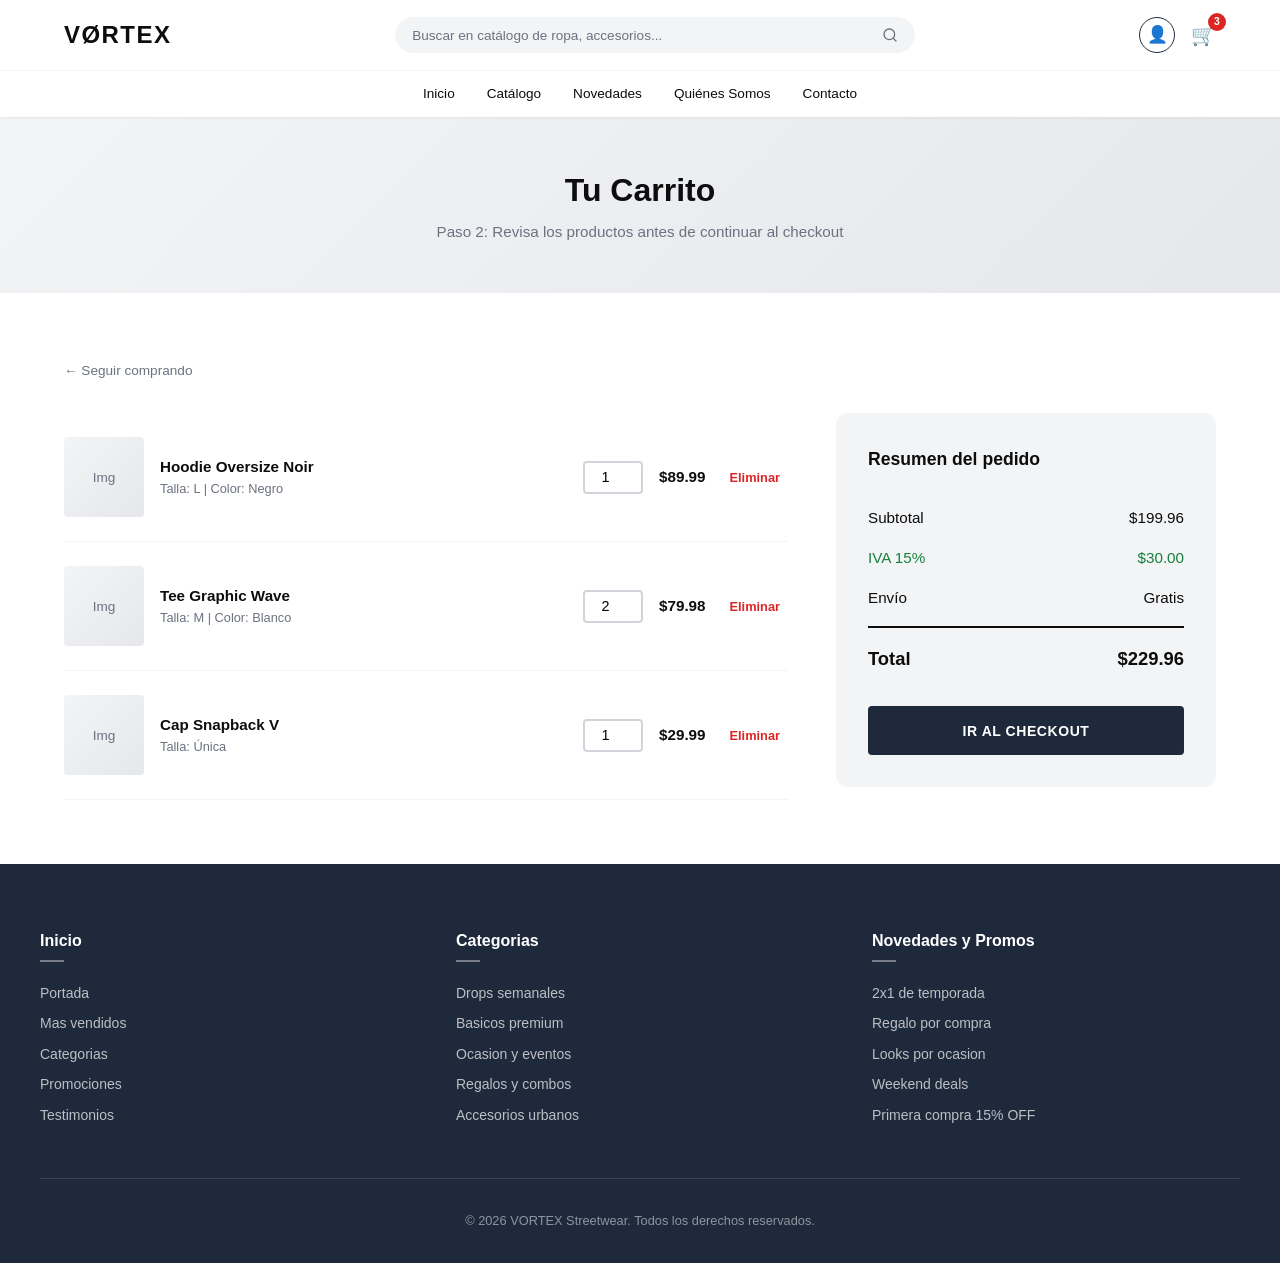
==== commit ec4d3469: "Actualización final: navbar consistente en contacto, eliminación de texto instructivo, iconos estand" ====
--- a/carrito.html
+++ b/carrito.html
@@ -1,4 +1,4 @@
-<!DOCTYPE html>
+﻿<!DOCTYPE html>
 <html lang="es">
 <head>
   <meta charset="UTF-8">
@@ -22,7 +22,7 @@
         </form>
       </div>
       <div class="navbar__actions">
-        <a href="login.html" class="navbar__login-link" aria-label="Iniciar sesión">Ingresar</a>
+        <a href="login.html" class="navbar__login-link" aria-label="Mi cuenta">👤</a>
         <a href="carrito.html" class="navbar__cart" aria-label="Ver carrito de compras">🛒<span class="navbar__cart-badge" id="cart-badge">3</span></a>
         <button class="navbar__hamburger" aria-label="Abrir menú de navegación" aria-expanded="false" id="hamburger"><span></span><span></span><span></span></button>
       </div>
@@ -32,6 +32,7 @@
         <a href="index.html">Inicio</a>
         <a href="catalogo.html">Catálogo</a>
         <a href="novedades.html">Novedades</a>
+                <a href="quienes-somos.html">Quiénes Somos</a>
         <a href="contacto.html">Contacto</a>
       </div>
     </div>
@@ -39,6 +40,7 @@
       <a href="index.html">Inicio</a>
       <a href="catalogo.html">Catálogo</a>
       <a href="novedades.html">Novedades</a>
+            <a href="quienes-somos.html">Quiénes Somos</a>
       <a href="contacto.html">Contacto</a>
       <a href="login.html">Iniciar Sesión</a>
     </div>
@@ -121,34 +123,35 @@
   </main>
 
   <!-- FOOTER (Unified) -->
-  <footer class="footer" role="contentinfo">
+      <footer class="footer" role="contentinfo">
     <div class="footer__grid">
       <div class="footer__col">
-        <h3>Links Rápidos</h3>
-        <a href="catalogo.html">Catálogo</a>
-        <a href="novedades.html">Novedades</a>
-        <a href="contacto.html">Contacto</a>
-        <a href="#">FAQ</a>
+        <h3>Inicio</h3>
+        <a href="index.html">Portada</a>
+        <a href="index.html#mas-vendidos">Mas vendidos</a>
+        <a href="index.html#categorias">Categorias</a>
+        <a href="index.html#promos">Promociones</a>
+        <a href="index.html#testimonios">Testimonios</a>
       </div>
       <div class="footer__col">
-        <h3>Redes Sociales</h3>
-        <a href="#">📷 Instagram</a>
-        <a href="#">🎵 TikTok</a>
-        <a href="#">🐦 Twitter</a>
-        <a href="#">▶️ YouTube</a>
+        <h3>Categorias</h3>
+        <a href="catalogo.html?cat=drops">Drops semanales</a>
+        <a href="catalogo.html?cat=basicos">Basicos premium</a>
+        <a href="catalogo.html?cat=ocasion">Ocasion y eventos</a>
+        <a href="catalogo.html?cat=regalos">Regalos y combos</a>
+        <a href="catalogo.html?cat=accesorios">Accesorios urbanos</a>
       </div>
       <div class="footer__col">
-        <h3>Newsletter</h3>
-        <p class="footer__col-desc">Recibe ofertas exclusivas y novedades.</p>
-        <form class="footer__newsletter" onsubmit="event.preventDefault();">
-          <label for="newsletter-email-cart" class="sr-only">Email para newsletter</label>
-          <input type="email" id="newsletter-email-cart" placeholder="Tu email" required>
-          <button type="submit">Suscribir</button>
-        </form>
+        <h3>Novedades y Promos</h3>
+        <a href="novedades.html#promos-2x1">2x1 de temporada</a>
+        <a href="novedades.html#promo-regalo">Regalo por compra</a>
+        <a href="novedades.html#looks-ocasion">Looks por ocasion</a>
+        <a href="novedades.html#promo-fin-semana">Weekend deals</a>
+        <a href="novedades.html#promo-primer-compra">Primera compra 15% OFF</a>
       </div>
     </div>
     <div class="footer__bottom">
-      <p>&copy; 2026 VØRTEX Streetwear. Todos los derechos reservados.</p>
+      <p>&copy; 2026 VORTEX Streetwear. Todos los derechos reservados.</p>
     </div>
   </footer>
 
@@ -197,3 +200,8 @@
   </script>
 </body>
 </html>
+
+
+
+
+
--- a/styles.css
+++ b/styles.css
@@ -1,3 +1,42 @@
+﻿/* ======================================
+   HOME QUICK PICKS
+   ====================================== */
+.quick-picks {
+  display: grid;
+  grid-template-columns: repeat(4, 1fr);
+  gap: var(--space-md);
+}
+.quick-pick {
+  background: var(--color-white);
+  border: 1px solid #E2E8F0;
+  border-radius: var(--radius-md);
+  padding: var(--space-lg);
+  box-shadow: var(--shadow-sm);
+  transition: transform var(--transition), box-shadow var(--transition), border-color var(--transition);
+}
+.quick-pick:hover {
+  transform: translateY(-4px);
+  border-color: #94A3B8;
+  box-shadow: var(--shadow-md);
+  opacity: 1;
+}
+.quick-pick__label {
+  font-size: 0.72rem;
+  font-weight: 700;
+  letter-spacing: 0.06em;
+  color: var(--color-midnight);
+  text-transform: uppercase;
+}
+.quick-pick h3 {
+  margin: var(--space-sm) 0;
+  font-size: 1rem;
+  color: var(--color-obsidian);
+}
+.quick-pick p {
+  font-size: 0.85rem;
+  color: var(--color-steel);
+  line-height: 1.55;
+}
 /* ======================================
    VØRTEX STREETWEAR (BarBox) — Design System
    Proyecto IHC — Prototipo Alta Fidelidad
@@ -161,6 +200,10 @@
 
 .btn-sm { padding: 0.6rem 1.2rem; font-size: 0.8rem; }
 
+.btn--block {
+  width: 100%;
+}
+
 .btn-success {
   background-color: var(--color-success);
   color: var(--color-white);
@@ -328,13 +371,18 @@
 }
 
 .navbar__login-link {
-  font-size: 0.85rem;
-  font-weight: 600;
+  font-size: 1.05rem;
+  font-weight: 700;
   color: var(--color-midnight);
-  padding: 0.4rem 1rem;
+  width: 36px;
+  height: 36px;
   border: 1.5px solid var(--color-midnight);
-  border-radius: 24px;
+  border-radius: var(--radius-full);
+  display: inline-flex;
+  align-items: center;
+  justify-content: center;
   transition: all var(--transition);
+  line-height: 1;
 }
 .navbar__login-link:hover {
   background-color: var(--color-midnight);
@@ -511,6 +559,11 @@
 
 .product-card__body {
   padding: var(--space-md);
+}
+.product-card__actions {
+  display: flex;
+  align-items: center;
+  gap: var(--space-sm);
 }
 .product-card__name {
   font-size: 0.95rem;
@@ -1317,41 +1370,181 @@
 }
 
 /* ======================================
-   LOGIN
-   ====================================== */
-.login-layout {
+   LOGIN — AUTH TABS
+   ====================================== */
+.auth-tabs-wrapper {
+  max-width: 520px;
+  margin: 0 auto;
+  background: linear-gradient(180deg, #ffffff 0%, #f8fafc 100%);
+  border: 1px solid #E2E8F0;
+  border-radius: var(--radius-lg);
+  padding: var(--space-xl);
+  box-shadow: var(--shadow-md);
+}
+
+/* Demo credentials box */
+.demo-box {
+  background: linear-gradient(135deg, #F8FAFC 0%, #EEF2F7 100%);
+  color: #475569;
+  border-radius: var(--radius-md);
+  padding: var(--space-md) var(--space-lg);
+  margin-bottom: var(--space-xl);
+  border: 1px solid #E2E8F0;
+  opacity: 0.72;
+  filter: saturate(0.75);
+}
+.demo-box:hover,
+.demo-box:focus-within {
+  opacity: 0.92;
+  filter: saturate(1);
+}
+.demo-box__label {
+  font-size: 0.72rem;
+  font-weight: 600;
+  text-transform: uppercase;
+  letter-spacing: 0.06em;
+  color: #64748B;
+  margin-bottom: var(--space-sm);
+}
+.demo-box__creds {
+  display: flex;
+  flex-direction: column;
+  gap: var(--space-sm);
+}
+.demo-box__cred-item {
+  display: flex;
+  align-items: center;
+  gap: var(--space-md);
+}
+.demo-box__cred-key {
+  font-size: 0.72rem;
+  font-weight: 600;
+  color: #64748B;
+  min-width: 80px;
+  text-transform: uppercase;
+  letter-spacing: 0.04em;
+}
+.demo-box__cred-val {
+  font-family: 'Courier New', Courier, monospace;
+  font-size: 0.84rem;
+  font-weight: 600;
+  color: #334155;
+  background: rgba(255,255,255,0.8);
+  padding: 0.25rem 0.75rem;
+  border-radius: var(--radius-sm);
+  border: 1px solid #CBD5E1;
+}
+
+/* Tab buttons */
+.auth-tab-btns {
   display: grid;
   grid-template-columns: 1fr 1fr;
-  gap: var(--space-2xl);
-  max-width: 900px;
-  margin: 0 auto;
-}
-.login-panel {
-  padding: var(--space-2xl);
+  gap: 0;
   border: 2px solid var(--color-mist);
-  border-radius: var(--radius-lg);
-  transition: border-color var(--transition);
-}
-.login-panel:hover {
-  border-color: #D1D5DB;
-}
-.login-panel h2 {
-  font-size: 1.25rem;
-  font-weight: 700;
-  color: var(--color-obsidian);
+  border-radius: var(--radius-md);
+  overflow: hidden;
   margin-bottom: var(--space-xl);
 }
-.login-panel .link-forgot {
+.auth-tab-btn {
+  padding: var(--space-md) var(--space-lg);
+  font-size: 1rem;
+  font-weight: 700;
+  color: #334155;
+  background: #F8FAFC;
+  border: none;
+  cursor: pointer;
+  transition: all var(--transition);
+  border-right: 1px solid var(--color-mist);
+  letter-spacing: 0.02em;
+}
+.auth-tab-btn:last-child { border-right: none; }
+.auth-tab-btn:hover:not(.active) {
+  background: #E2E8F0;
+  color: var(--color-obsidian);
+}
+.auth-tab-btn.active {
+  background: var(--color-midnight);
+  color: var(--color-white);
+}
+
+.auth-panel .form-group label {
+  color: #111827;
+}
+
+.auth-panel .form-group input {
+  background-color: #FFFFFF;
+  border-color: #94A3B8;
+}
+
+.auth-panel .form-group input::placeholder {
+  color: #6B7280;
+}
+
+.auth-panel .form-group input:focus {
+  border-color: var(--color-midnight);
+  box-shadow: 0 0 0 3px rgba(30,41,59,0.12);
+}
+
+/* Auth panels */
+.auth-panel {
+  display: none;
+  animation: fadeIn 0.3s ease;
+}
+.auth-panel.active { display: block; }
+
+.auth-panel .link-forgot {
   display: block;
   font-size: 0.8rem;
   font-weight: 500;
   color: var(--color-steel);
   margin-top: var(--space-sm);
 }
-.login-panel .link-forgot:hover { color: var(--color-midnight); opacity: 1; }
+.auth-panel .link-forgot:hover { color: var(--color-midnight); opacity: 1; }
+
+/* ======================================
+   WHY VØRTEX — Home section
+   ====================================== */
+.why-grid {
+  display: grid;
+  grid-template-columns: repeat(4, 1fr);
+  gap: var(--space-lg);
+}
+.why-card {
+  text-align: center;
+  padding: var(--space-xl) var(--space-lg);
+  border-radius: var(--radius-lg);
+  border: 2px solid var(--color-mist);
+  transition: all var(--transition);
+  background: var(--color-white);
+}
+.why-card:hover {
+  border-color: var(--color-midnight);
+  transform: translateY(-6px);
+  box-shadow: var(--shadow-lg);
+}
+.why-card__icon {
+  font-size: 2.5rem;
+  margin-bottom: var(--space-md);
+  display: block;
+}
+.why-card__title {
+  font-size: 1rem;
+  font-weight: 700;
+  color: var(--color-obsidian);
+  margin-bottom: var(--space-sm);
+}
+.why-card__desc {
+  font-size: 0.875rem;
+  color: var(--color-steel);
+  line-height: 1.65;
+}
 
 @media (max-width: 768px) {
-  .login-layout { grid-template-columns: 1fr; }
+  .why-grid { grid-template-columns: repeat(2, 1fr); }
+  .auth-tab-btn { font-size: 0.9rem; padding: var(--space-sm) var(--space-md); }
+}
+@media (max-width: 480px) {
+  .why-grid { grid-template-columns: 1fr; }
 }
 
 /* ======================================
@@ -1698,6 +1891,33 @@
   grid-template-columns: repeat(3, 1fr);
   gap: var(--space-lg);
 }
+.novedades-filter {
+  display: grid;
+  grid-template-columns: repeat(6, minmax(0, 1fr));
+  gap: var(--space-sm);
+  margin-bottom: var(--space-xl);
+  width: 100%;
+}
+.novedades-filter__btn {
+  width: 100%;
+  padding: 0.55rem 1rem;
+  border: 1px solid #CBD5E1;
+  border-radius: 999px;
+  background: #FFFFFF;
+  color: #334155;
+  font-size: 0.8rem;
+  font-weight: 600;
+  transition: all var(--transition);
+}
+.novedades-filter__btn:hover {
+  border-color: var(--color-midnight);
+  color: var(--color-midnight);
+}
+.novedades-filter__btn.active {
+  background: var(--color-midnight);
+  color: var(--color-white);
+  border-color: var(--color-midnight);
+}
 .novedades-card {
   background-color: var(--color-white);
   border-radius: var(--radius-md);
@@ -1710,6 +1930,15 @@
   box-shadow: var(--shadow-lg);
 }
 .novedades-card__body { padding: var(--space-md); }
+.novedades-card__img {
+  height: 220px;
+  overflow: hidden;
+}
+.novedades-card__img img {
+  width: 100%;
+  height: 100%;
+  object-fit: cover;
+}
 .novedades-card__title {
   font-size: 1rem;
   font-weight: 600;
@@ -1721,9 +1950,154 @@
   margin-bottom: var(--space-md);
   line-height: 1.6;
 }
+.novedades-card__actions {
+  display: flex;
+  align-items: center;
+  gap: var(--space-sm);
+}
+.btn-icon {
+  width: 34px;
+  height: 34px;
+  border-radius: 50%;
+  border: 1px solid #CBD5E1;
+  background: #FFFFFF;
+  color: #334155;
+  display: inline-flex;
+  align-items: center;
+  justify-content: center;
+  transition: all var(--transition);
+}
+.btn-icon:hover {
+  background: var(--color-midnight);
+  color: var(--color-white);
+  border-color: var(--color-midnight);
+}
+.novedades-card.is-hidden {
+  display: none;
+}
+
+.modal--product-detail {
+  max-width: 920px;
+  width: min(94vw, 920px);
+  padding: var(--space-xl);
+}
+.product-detail {
+  display: grid;
+  grid-template-columns: 1fr 1fr;
+  gap: var(--space-xl);
+}
+.product-detail__media {
+  border-radius: var(--radius-md);
+  overflow: hidden;
+  background: var(--color-mist);
+}
+.product-detail__media img {
+  width: 100%;
+  height: 100%;
+  object-fit: cover;
+  min-height: 340px;
+}
+.product-detail__price {
+  font-size: 1.4rem;
+  font-weight: 800;
+  margin: var(--space-sm) 0;
+}
+.product-detail__desc {
+  color: var(--color-steel);
+  font-size: 0.92rem;
+  line-height: 1.6;
+  margin-bottom: var(--space-md);
+}
+.product-detail__bullets {
+  margin: 0 0 var(--space-lg);
+  padding-left: 1.1rem;
+  color: #334155;
+  font-size: 0.9rem;
+}
+.product-detail__bullets li { margin-bottom: 0.4rem; }
+
+.size-block {
+  border-top: 1px solid #E2E8F0;
+  padding-top: var(--space-md);
+}
+.size-block__header {
+  display: flex;
+  align-items: center;
+  justify-content: space-between;
+  gap: var(--space-md);
+  margin-bottom: var(--space-sm);
+}
+.size-guide-btn {
+  font-size: 0.78rem;
+  font-weight: 700;
+  color: var(--color-midnight);
+  border: 1px solid #CBD5E1;
+  border-radius: 999px;
+  padding: 0.35rem 0.7rem;
+  background: #FFFFFF;
+}
+.size-select {
+  width: 100%;
+  max-width: 140px;
+  border: 1px solid #CBD5E1;
+  border-radius: var(--radius-sm);
+  padding: 0.5rem;
+  margin-bottom: var(--space-sm);
+}
+.size-guide-text {
+  display: none;
+  font-size: 0.8rem;
+  color: var(--color-steel);
+  margin-bottom: var(--space-md);
+}
+.size-guide-text.active {
+  display: block;
+}
+
+.size-recommender {
+  background: #F8FAFC;
+  border: 1px solid #E2E8F0;
+  border-radius: var(--radius-md);
+  padding: var(--space-md);
+}
+.size-recommender h4 {
+  font-size: 0.9rem;
+  margin-bottom: var(--space-sm);
+}
+.size-recommender__row {
+  display: grid;
+  grid-template-columns: 1fr auto;
+  align-items: center;
+  gap: var(--space-sm);
+  margin-bottom: var(--space-sm);
+}
+.size-recommender__row label {
+  font-size: 0.82rem;
+  color: #334155;
+}
+.size-recommender__row input {
+  width: 90px;
+  border: 1px solid #CBD5E1;
+  border-radius: var(--radius-sm);
+  padding: 0.35rem 0.5rem;
+}
+.size-recommender__result {
+  margin-top: var(--space-sm);
+  font-size: 0.82rem;
+  color: var(--color-midnight);
+  font-weight: 600;
+}
 
 @media (max-width: 768px) {
   .novedades-grid { grid-template-columns: 1fr; }
+  .novedades-filter { grid-template-columns: repeat(3, minmax(0, 1fr)); }
+  .quick-picks { grid-template-columns: repeat(2, 1fr); }
+  .product-detail { grid-template-columns: 1fr; }
+  .product-detail__media img { min-height: 240px; }
+}
+@media (max-width: 480px) {
+  .novedades-filter { grid-template-columns: repeat(2, minmax(0, 1fr)); }
+  .quick-picks { grid-template-columns: 1fr; }
 }
 
 /* ======================================
